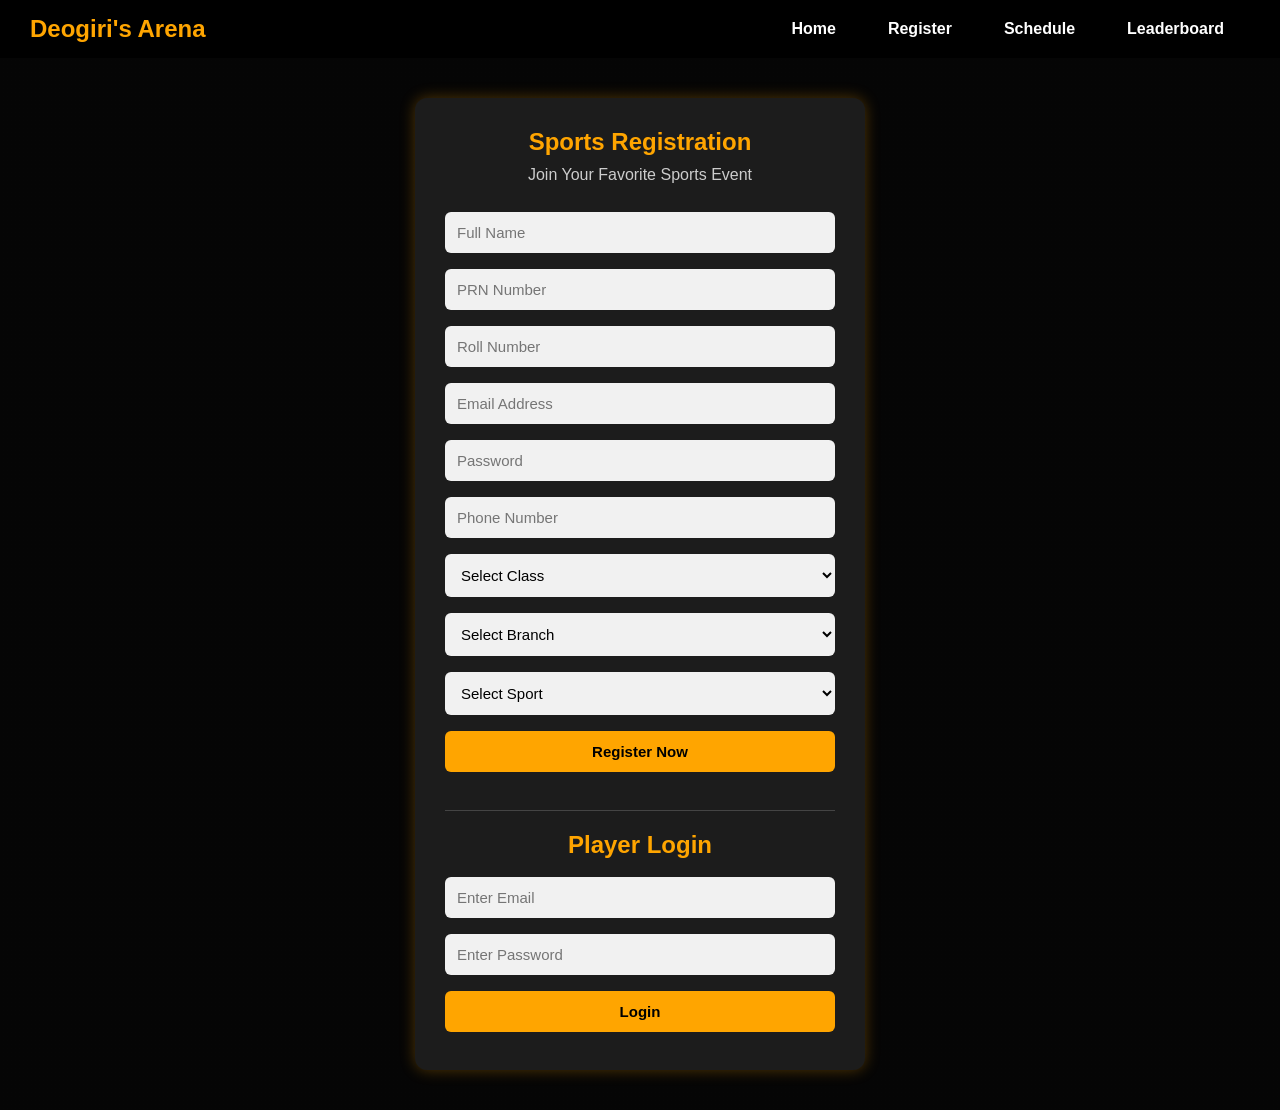
==== register.html @ fbe8ad10 "1st commit" ====
<!DOCTYPE html>
<html lang="en">
<head>
<meta charset="UTF-8">
<meta name="viewport" content="width=device-width,initial-scale=1.0">
<title>Register</title>
<link rel="stylesheet" href="style.css">
</head>

<body>

<!-- Navbar -->
<nav>
<h2>Deogiri's Arena</h2>

<ul>
<li><a href="index.html">Home</a></li>
<li><a href="register.html">Register</a></li>
<li><a href="schedule.html">Schedule</a></li>
<li><a href="leaderboard.html">Leaderboard</a></li>
</ul>
</nav>

<!-- Register Section -->
<section class="register-section">

<div class="register-container">

<h1>Sports Registration</h1>
<p>Join Your Favorite Sports Event</p>

<form id="regForm">

<input type="text" placeholder="Full Name" required>

<input type="text" placeholder="PRN Number" required>

<input type="text" placeholder="Roll Number" required>

<input type="email" placeholder="Email Address" required>

<input type="password" placeholder="Password" required>

<input type="tel" placeholder="Phone Number" required>

<select required>
<option value="">Select Class</option>
<option>FY</option>
<option>SY</option>
<option>TY</option>
<option>BTech</option>
</select>

<select required>
<option value="">Select Branch</option>
<option>CS</option>
<option>IT</option>
<option>Mechanical</option>
<option>Civil</option>
</select>

<select required>
<option value="">Select Sport</option>
<option>Cricket</option>
<option>Football</option>
<option>Volleyball</option>
<option>Hockey</option>
<option>Chess</option>
<option>Table Tennis</option>
<option>Carrom</option>
</select>



<button type="submit">Register Now</button>

</form>

<!-- Login Section -->
<div class="login-box">

<h2>Player Login</h2>

<form>

<input type="email" placeholder="Enter Email">

<input type="password" placeholder="Enter Password">

<button type="submit">Login</button>

</form>

</div>

</div>
</section>

<script src="script.js"></script>
</body>
</html>
---- style.css ----
* {
    margin: 0;
    padding: 0;
    box-sizing: border-box;
    font-family: Arial, sans-serif;
}

body {
    background: #111;
    color: white;
}

/* = NAVBAR = */

nav {
    display: flex;
    justify-content: space-between;
    align-items: center;
    padding: 15px 30px;
    background: #000;
    position: sticky;
    top: 0;
    z-index: 1000;
}

nav h2 {
    color: orange;
}

nav ul {
    display: flex;
    list-style: none;
}

nav ul li {
    margin: 0 10px;
}

/* Navbar Links */

nav a {
    text-decoration: none;
    color: white;
    padding: 8px 16px;
    border-radius: 6px;
    transition: 0.3s;
    font-weight: bold;
}

nav a:hover {
    background: orange;
    color: black;
}

nav a:active {
    transform: scale(0.95);
}



/*  HERO SECTION  */

.hero {
    height: 90vh;

    background:
    linear-gradient(rgba(0,0,0,0.35), rgba(0,0,0,0.35)),
    url("bg3.jpg");

    background-size: cover;
    background-position: center;
    background-repeat: no-repeat;

    display: flex;
    flex-direction: column;
    justify-content: center;
    align-items: center;
    text-align: center;

    padding: 20px;
}

.hero h1 {
    font-size: 60px;
    color: white;
    text-shadow: 2px 2px 8px black;
    margin-bottom: 15px;
}

.hero p {
    font-size: 20px;
    color: #f5f5f5;
    text-shadow: 1px 1px 5px black;
    margin-bottom: 25px;
}

/*  BUTTON  */

.btn {
    padding: 12px 24px;
    background: orange;
    color: black;
    text-decoration: none;
    border-radius: 6px;
    font-weight: bold;
    transition: 0.3s;
}

.btn:hover {
    background: #ffb733;
    transform: scale(1.05);
}

/*  CARDS  */

.cards {
    display: grid;
    grid-template-columns: repeat(2, 220px);
    justify-content: center;
    gap: 25px;
    padding: 40px;
}

.card {
    background: #222;
    padding: 20px;
    border-radius: 10px;
    width: 220px;
    text-align: center;
    transition: 0.3s;
}

.card h2,
.card h3 {
    color: orange;
    margin-bottom: 10px;
}

.card p {
    color: #ddd;
    font-size: 15px;
    line-height: 1.5;
}

.card:hover {
    transform: scale(1.05);
    box-shadow: 0 0 10px orange;
}

/* ================= ABOUT & TABLE ================= */

.about,
.table-box {
    padding: 40px;
    text-align: center;
}

.about p {
    max-width: 800px;
    margin: auto;
    line-height: 1.8;
    color: #ddd;
}

/* ================= TABLE ================= */

table {
    width: 80%;
    margin: 20px auto;
    border-collapse: collapse;
}

table,
tr,
th,
td {
    border: 1px solid #555;
}

th {
    background: orange;
    color: black;
}

th,
td {
    padding: 12px;
    text-align: center;
}

/* ================= REGISTER SECTION ================= */

.register-section {
    min-height: 100vh;
    display: flex;
    justify-content: center;
    align-items: center;
    padding: 40px 20px;

    background:
    linear-gradient(rgba(0,0,0,0.7), rgba(0,0,0,0.7)),
    url('https://images.unsplash.com/photo-1547347298-4074fc3086f0?q=80&w=1200')
    center/cover;
}

.register-container {
    width: 100%;
    max-width: 450px;
    background: #1c1c1c;
    padding: 30px;
    border-radius: 12px;
    box-shadow: 0 0 15px rgba(255,165,0,0.3);
    text-align: center;
}

.register-container h1 {
    color: orange;
    margin-bottom: 10px;
}

.register-container p {
    color: #ccc;
    margin-bottom: 20px;
}



/* ================= SCHEDULE SECTION ================= */

.schedule-section {
    min-height: 100vh;
    padding: 50px 20px;
    background: #0b1020;
    text-align: center;
}

.schedule-section h1 {
    color: orange;
    margin-bottom: 30px;
    font-size: 40px;
}

.table-container {
    width: 95%;
    max-width: 1200px;
    margin: auto;
    overflow-x: auto;
}

.schedule-section table {
    width: 100%;
    border-collapse: collapse;
    background: #111827;
    border-radius: 10px;
    overflow: hidden;
}

.schedule-section thead {
    background: orange;
    color: black;
}

.schedule-section th,
.schedule-section td {
    padding: 18px;
    text-align: center;
    border-bottom: 1px solid rgba(255,255,255,0.1);
}

.schedule-section th {
    font-size: 17px;
}

.schedule-section td {
    font-size: 15px;
}

/* Sport Tags */

.sport {
    background: #1e293b;
    padding: 8px 14px;
    border-radius: 20px;
    display: inline-block;
}

/* Status */

.done {
    background: #14532d;
    color: #4ade80;
    padding: 8px 16px;
    border-radius: 20px;
    font-weight: bold;
}

.live {
    background: #450a0a;
    color: #ff4d4d;
    padding: 8px 16px;
    border-radius: 20px;
    font-weight: bold;
}

.upcoming {
    background: #1e3a8a;
    color: #60a5fa;
    padding: 8px 16px;
    border-radius: 20px;
    font-weight: bold;
}
/* ================= FORM ================= */

form {
    display: flex;
    flex-direction: column;
    width: 100%;
}

input,
select,
button {
    padding: 12px;
    margin: 8px 0;
    border: none;
    border-radius: 6px;
    font-size: 15px;
}

/* Input Fields */

input,
select {
    background: #f1f1f1;
    outline: none;
}

input:focus,
select:focus {
    border: 2px solid orange;
}

/* ================= TEAM SECTION ================= */

.team-members {
    display: none;
}

/* ================= BUTTONS ================= */

button {
    background: orange;
    color: black;
    font-weight: bold;
    cursor: pointer;
    transition: 0.3s;
}

button:hover {
    background: #ffb733;
}

/* ================= LOGIN BOX ================= */

.login-box {
    margin-top: 30px;
    padding-top: 20px;
    border-top: 1px solid #444;
}

.login-box h2 {
    color: orange;
    margin-bottom: 10px;
}

/* ================= FOOTER ================= */

footer {
    text-align: center;
    padding: 20px;
    background: black;
    margin-top: 20px;
}

/* ================= RESPONSIVE ================= */

@media (max-width: 768px) {

    nav {
        flex-direction: column;
    }

    nav ul {
        margin-top: 10px;
        flex-wrap: wrap;
        justify-content: center;
    }

    .hero h1 {
        font-size: 35px;
    }

    .cards {
        grid-template-columns: 1fr;
    }

    .card {
        width: 100%;
        max-width: 300px;
        margin: auto;
    }

    table {
        width: 100%;
    }

    .register-container {
        padding: 20px;
    }
}
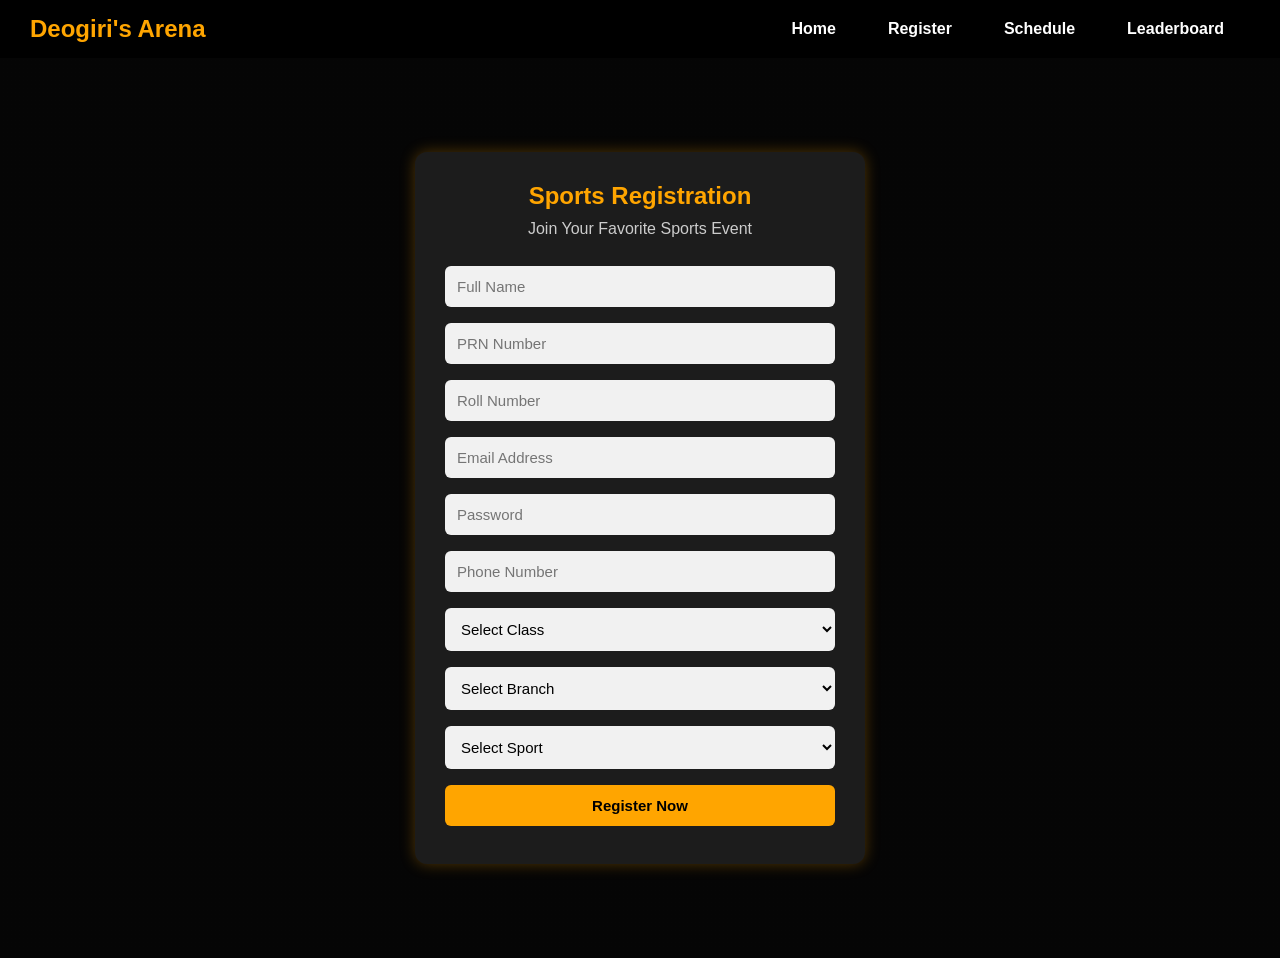
==== commit f9f0fb25: "Remove login section from register.html Removed the login section from the registration page." ====
--- a/register.html
+++ b/register.html
@@ -77,25 +77,9 @@
 </form>
 
 <!-- Login Section -->
-<div class="login-box">
 
-<h2>Player Login</h2>
-
-<form>
-
-<input type="email" placeholder="Enter Email">
-
-<input type="password" placeholder="Enter Password">
-
-<button type="submit">Login</button>
-
-</form>
-
-</div>
-
-</div>
 </section>
 
 <script src="script.js"></script>
 </body>
-</html>+</html>
